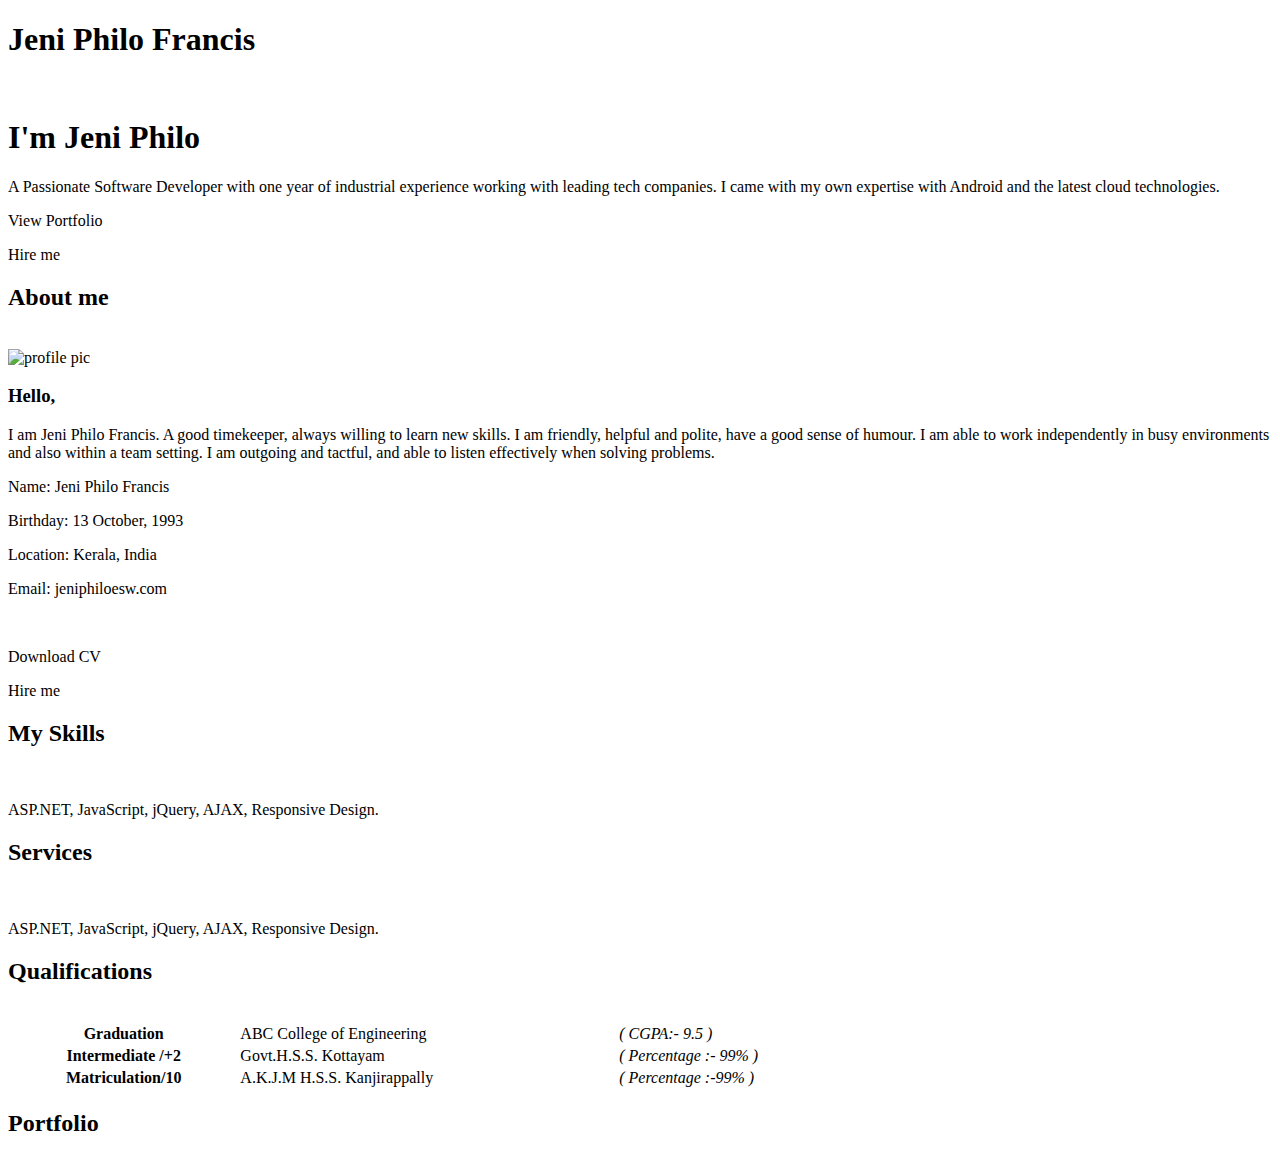
==== 5.2.22 Resume.html @ f6ac975e "Add files via upload" ====
<!DOCTYPE html>
<html>
   
<head> 
    <link rel="stylesheet" href="myresumecss.css" type="text/css"></link>
    
    <title>  
        Jeni Philo Francis 
    </title>
</head>

<body>
<!-- The contents in the page visible to the user comes under body tag. -->

<h1>Jeni Philo Francis</h1>
<br>
<div class="description">
<h1> I'm Jeni Philo </h1>
<p > A Passionate Software Developer with one year of industrial experience
    working with leading tech companies. I came with my own expertise with
    Android and the latest cloud technologies.</p>

<div class ="viewbutton my-div-0">
    <p>
        View Portfolio
    </p>
    <!-- <img src="https://www.google.com/url?sa=i&url=https%3A%2F%2Fwww.flaticon.com%2Fpremium-icon%2Fmail_666162&psig=AOvVaw2ggRSZdCzppVELH-MJvFXC&ust=1644228983227000&source=images&cd=vfe&ved=0CAsQjRxqFwoTCIDe2rfs6vUCFQAAAAAdAAAAABAK"
    alt="mail Logo" width="30px" height="30px">-->
    </div>
    <div class ="btnhireme my-div-0">
<p>
    Hire me 
</p>
</div>

</div>
<div class="divspacing">
    
</div>
<div class="about">
    <h2 class =" cardheadding"> About me </h2>
    <div>
        <br>
        <img src= "E:\from downloads/photo.jpg "alt="profile pic" width= "100" height="125" >
<!--"https://assets.webiconspng.com/uploads/2016/11/account_avatar_male_man_person_profile_user_icon_434194.png"-->
        <h3> Hello, </h3>
    <p class="classbody" > 
    I am Jeni Philo Francis. A good timekeeper, always willing to learn new skills.
    I am friendly, helpful and polite, have a good sense of humour. 
    I am able to work independently in busy environments and also within a team setting.
    I am outgoing and tactful, and able to listen effectively when solving problems.</p>
        
    <div class="division">
        <p>Name: <span class="text-dark">Jeni Philo Francis </span></p>
        <p>Birthday: <span class="text-dark">13 October, 1993</span></p>
    </div>
    <div class="division">
        <p>Location: <span class="text-dark">Kerala, India</span></p>
        <p>Email: <span class="text-dark">jeniphiloesw.com</span></p>
    </div>
    <br>
<div>
</div>
    <div class ="cv">
        <p>
           Download CV
        </p>
    </div>
    <div class ="sechire">
        <p>
              Hire me
        </p>
        
    </div>
</div>

</div>    

<div class="divspacing"></div>

<div class="about">
    <h2 class =" cardheadding"> My Skills </h2>
<br>
<div class="classecsbody">
<p > 
    ASP.NET, JavaScript, jQuery, AJAX, Responsive Design. </p>

</div>
</div>

<div class="divspacing"></div>

<div class="about">
    <h2 class =" cardheadding"> Services </h2>
<br>
<div class="classecsbody">
<p > 
    ASP.NET, JavaScript, jQuery, AJAX, Responsive Design. </p>

</div>
</div>

<div class="divspacing"></div>
<div class="about">
<h2> Qualifications </h2>
<br>
<table 
style="width:70%" >
    <tr>
      <th> Graduation</th>
      <td>ABC College of Engineering</td>
      <td><em> ( CGPA:- 9.5 )</em></td>
    </tr>
    <tr>
      <th>Intermediate /+2</th>
      <td>Govt.H.S.S. Kottayam</td>
      <td><em>( Percentage :- 99% )</em></td>
    </tr>
    <tr>
      <th>Matriculation/10 </th>
      <td>A.K.J.M H.S.S. Kanjirappally</td>
      <td><em>( Percentage :-99% )</td>
    </tr>
  </table>
</div>

<div class="divspacing"></div>
<div class="about">
    <h2> Portfolio </h2>

</div>


<!--
<ol type="I"> 
<li class="one"> <strong> Graduation  </strong> </li>
<p> <strong> ABC College of Engineering </strong>  </p>
<p><em> ( CGPA:- 9.5 )</em></p>
<li class="one"><strong> Intermediate /+2</strong> </li>
<p> <strong>Govt.H.S.S. Kottayam</strong></p>
<ul>
    <li><em>( Percentage :- 99% )</em></li>
</ul>
<li class="one"><strong> Matriculation/10 </strong> </li>
<p> <strong> A.K.J.M H.S.S. Kanjirappally  </strong></p>
<ul>
    <li> <em>( Percentage :-99% ) </em> </li></ul>
</ol>
</em>
-->

<!--
    <h3> Experience</h3>
<ol type="I"> 
<li class="one"><strong> Silver Builders <em> - Assistant Engineer </em> </strong> </li>
<p> <em> ( Dec2020 - feb 2021 )</em> </p>
<li 
class="one"><strong> A.J Constructions <em> - Design Engineer </em> </strong> 
</li>
<p><em>  ( Feb 2021 - Jan 2022 ) </em> </p>
</ol>

<h3> Current Skills </h3>

<ul> 
<li> <em>  Active listening skills.</em> </li>
<li> <em> Problem solving.</em></li>
<li> <em>  Time management.</em></li>
</ul>
-->

</body>

</html>
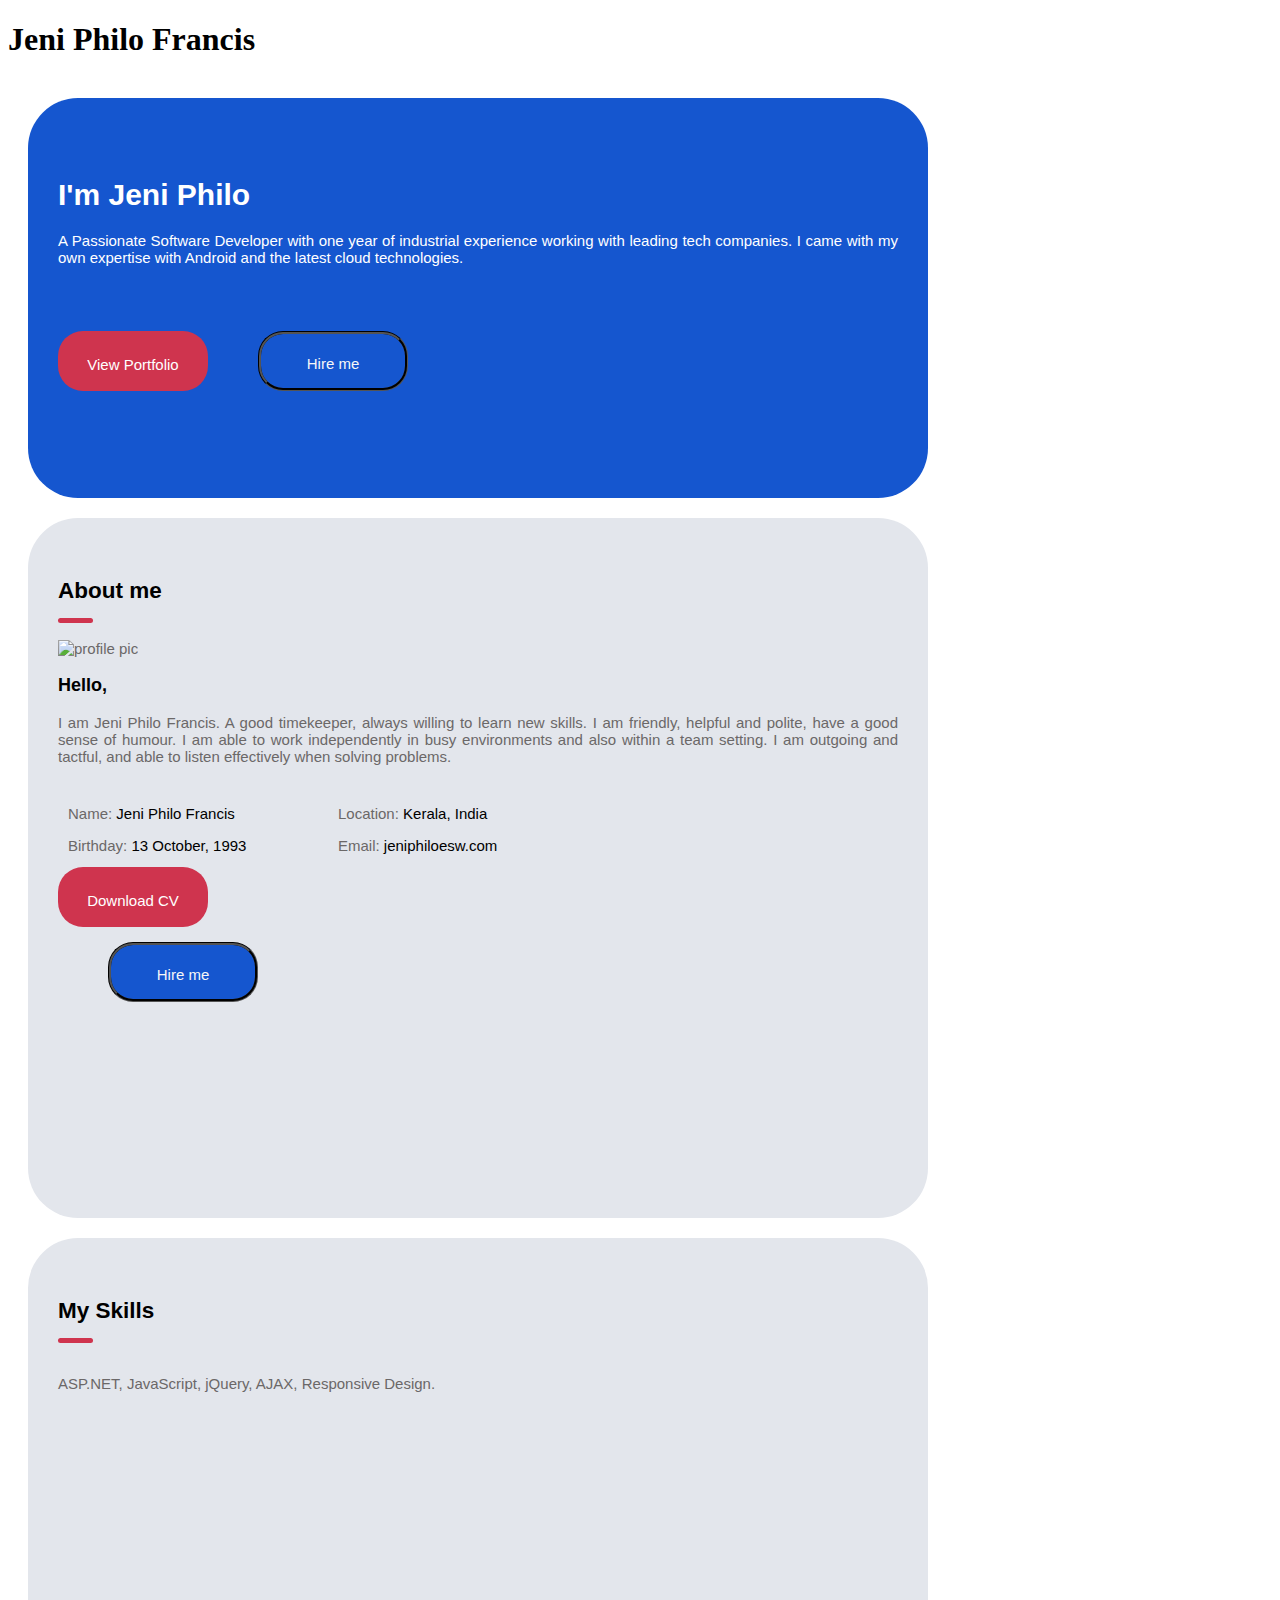
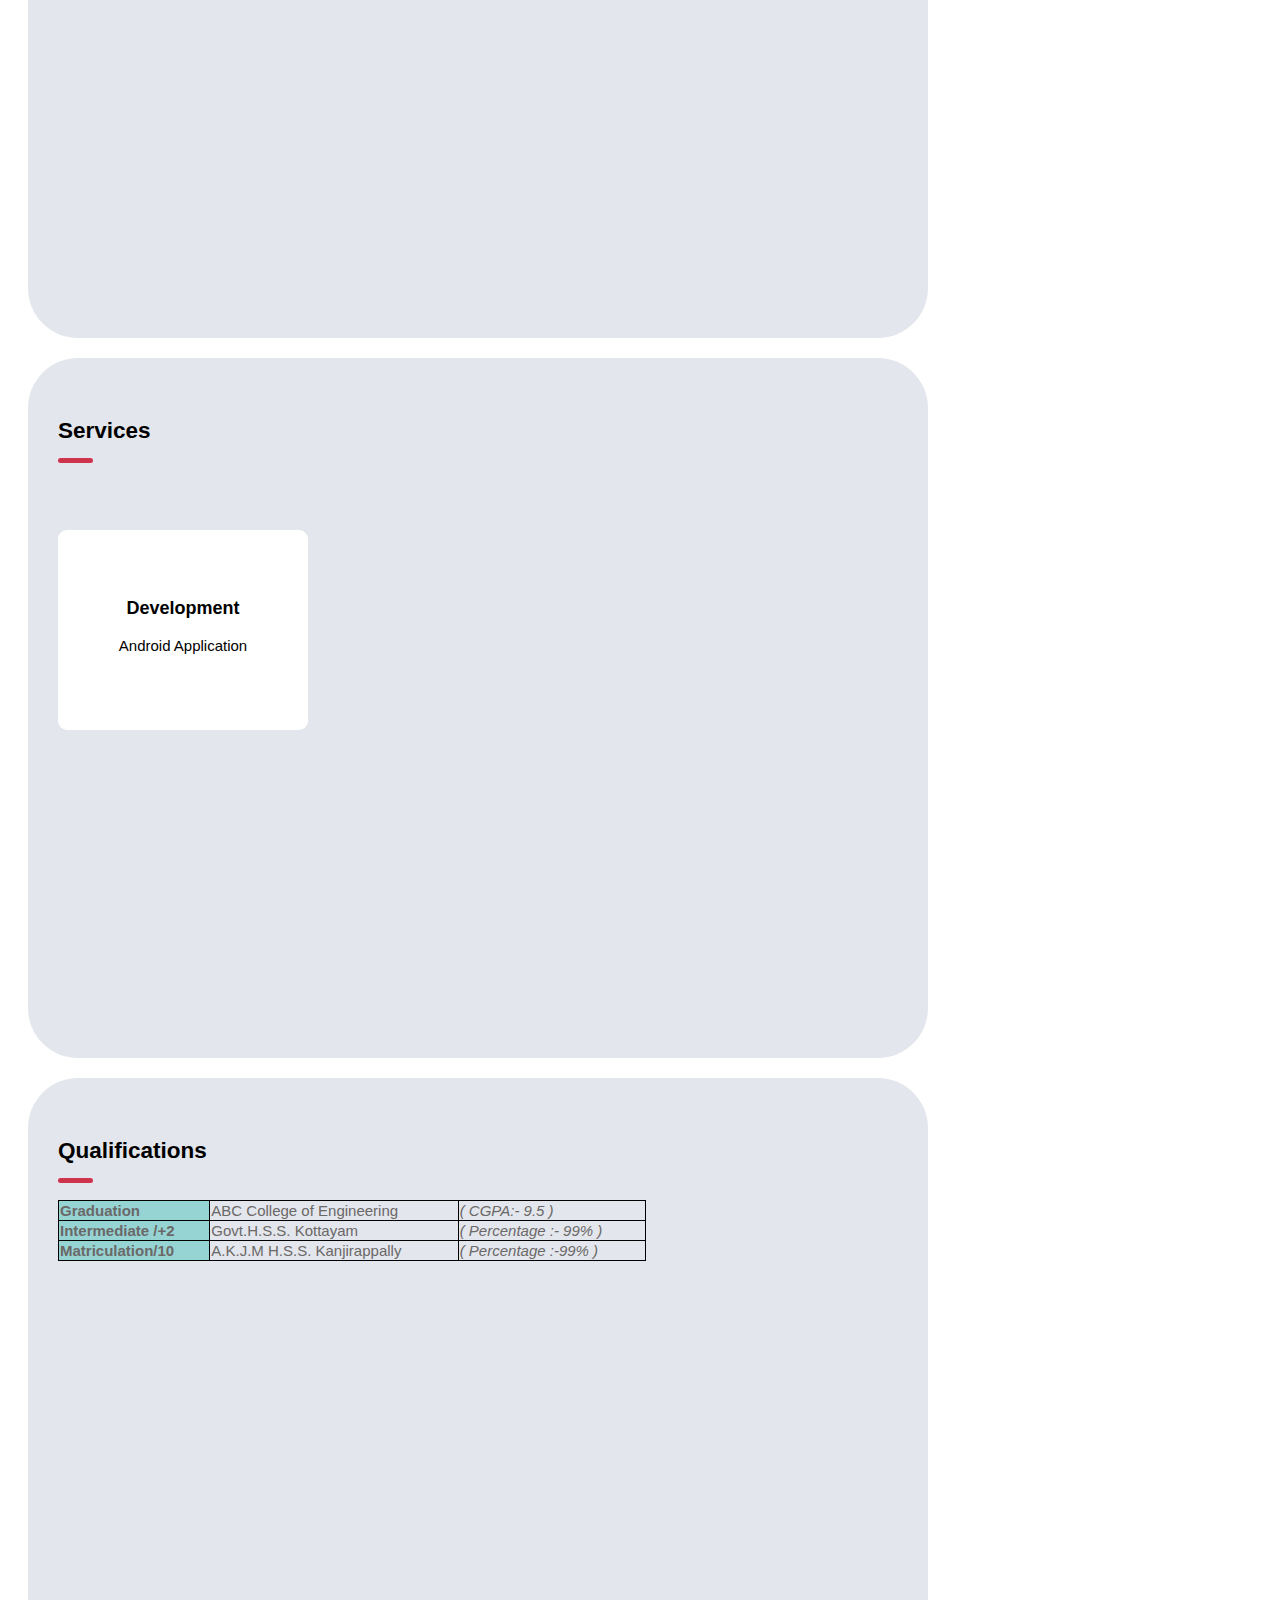
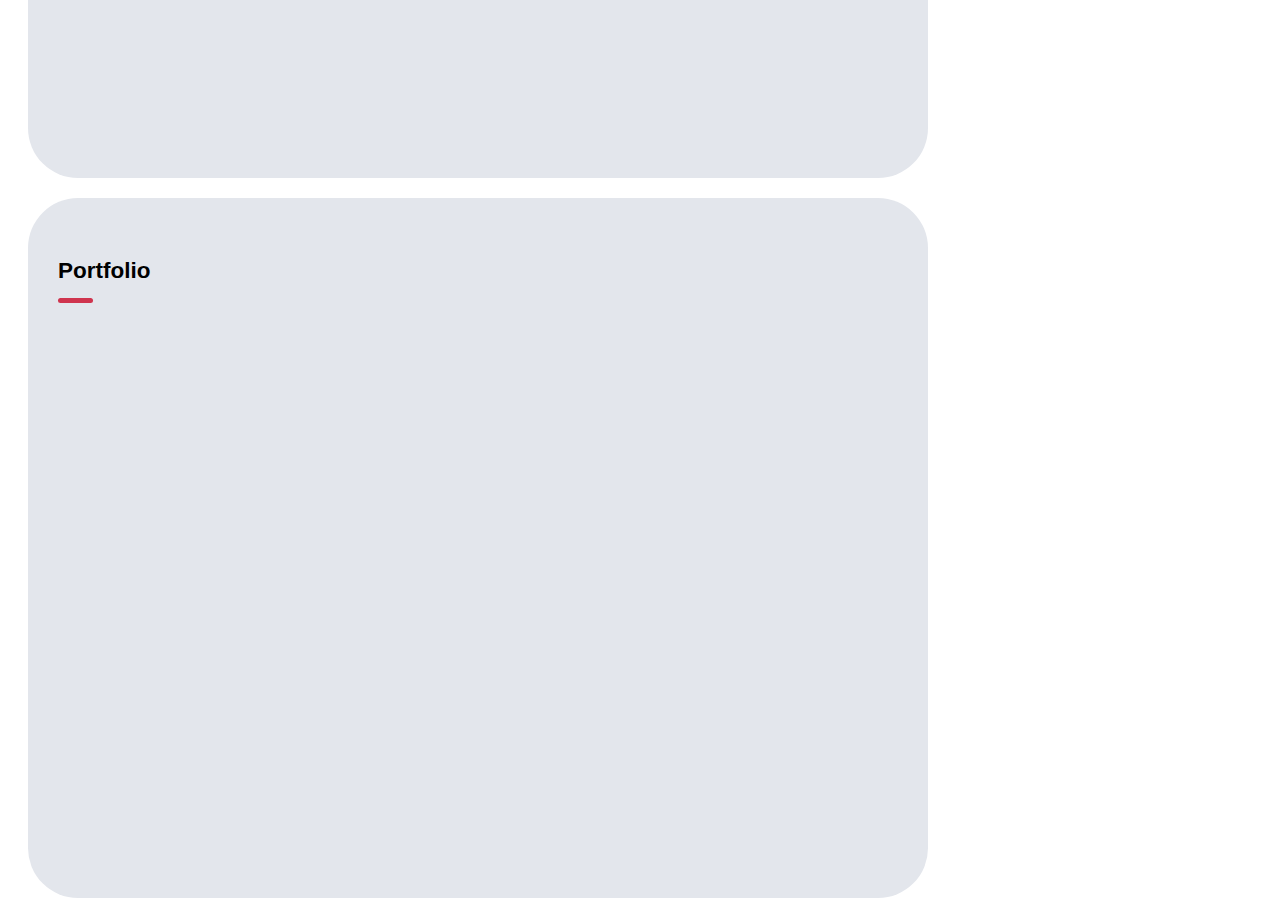
==== commit 8b55ee90: "Add files via upload" ====
--- a/5.2.22 Resume.html
+++ b/5.2.22 Resume.html
@@ -93,9 +93,11 @@
 <div class="about">
     <h2 class =" cardheadding"> Services </h2>
 <br>
-<div class="classecsbody">
-<p > 
-    ASP.NET, JavaScript, jQuery, AJAX, Responsive Design. </p>
+<div class="servicebody">
+<h3> Development</h3>
+<p>
+    Android Application
+</p>
 
 </div>
 </div>
--- a/myresumecss.css
+++ b/myresumecss.css
@@ -0,0 +1,186 @@
+h3{
+    font-family: Arial, Helvetica, sans-serif;
+    font-size: large;
+    color: black;
+    padding: left 3pt;
+}
+.one{
+    font-family: serif;
+    padding-left: 2pt;
+    color: brown;
+
+}
+.box{
+    width: 350px;
+    height: 150px;
+    margin: 10px;
+    padding: 25px;
+    border: 5px solid black;
+}
+.description{
+    background-color:rgb(21, 86, 207);
+    color:white;
+    padding: 60px 30px;
+    box-sizing: border-box;
+    border-radius: 50px;
+    width: 900px;
+    height: 400px;
+    font-size: 15px;
+    text-align:left;
+    margin-left: 20px;
+    text-align: justify;
+    font-family: Arial, Helvetica, sans-serif;
+}
+.viewbutton{
+    float: left;
+    margin-top: 50px;
+    cursor: pointer;
+    border-radius: 25px;
+    color: #fff;
+    padding: 10px; 
+    width: 150px;
+    height: 60px;  
+    background: #cf344e;
+    font-size: 15px;
+    text-align: center;
+    box-sizing: border-box;
+  }
+  
+  .divspacing{
+    
+      height: 20px;
+  }
+  .classecbody{
+      margin-top: 35px;
+  }
+
+  .btnhireme{
+    float: left;
+    margin-top: 50px;
+    margin-left: 50px;
+    cursor: pointer;
+    border-radius: 25px;
+    background: rgb(21, 86, 207);
+    padding: 6px; 
+    width: 150px;
+    height: 60px;  
+    color: rgb(247, 247, 247);
+    font-size: 15px;
+    text-align: center;
+    box-sizing: border-box;
+    border-style: groove;
+    border-color: black;
+  }
+
+  .cv{
+    box-sizing: border-box;
+    margin-top:70px;
+    cursor: pointer;
+    border-radius: 25px;
+    color: #fff;
+    padding: 10px; 
+    width: 150px;
+    height: 60px;  
+    background: #cf344e;
+    font-size: 15px;
+    text-align: center;
+  }
+  .cv:hover{
+    background: rgb(21, 86, 207);
+    cursor: pointer;
+  }
+  .sechire{
+    box-sizing: border-box;
+    float: left;
+    margin-top: 15px;
+    margin-left: 50px;
+    cursor: pointer;
+    border-radius: 25px;
+    background: rgb(21, 86, 207);
+    padding: 6px;
+    width: 150px;
+    height: 60px;  
+    color: rgb(247, 247, 247);
+    font-size: 15px;
+    text-align: center;
+    border-style: groove;
+    border-color: black;
+  }
+  .sechire:hover{
+    background: #cf344e;
+    cursor: pointer;
+  }
+table,td {
+    border:1px solid black;
+    border-collapse: collapse;
+  }
+  th{
+    background-color: #96D4D4; 
+    border:1px solid black;
+  }
+  .viewbutton:hover {
+    background-color: rgb(58, 147, 231);
+    cursor: pointer;
+  }
+  .btnhireme:hover{
+      background-color: rgb(228, 233, 238);
+      color: #000;
+      cursor: pointer;
+  }
+.about{ 
+    background-color:rgb(227, 230, 236);
+    color:rgb(107, 104, 104);
+    padding: 60px 30px;
+    box-sizing: border-box;
+    border-radius: 50px;
+    width: 900px;
+    height: 700px;
+    font-size: 15px;
+    text-align:left;
+    margin-left: 20px;
+    text-align: justify;
+    font-family: Arial, Helvetica, sans-serif;
+}
+.about h2::before{
+    top: 40px;
+    content: "";
+    height: 5px;
+    width: 35px;
+    position:absolute;
+    border-radius: 4px;
+    background-color: #cf344e;
+}
+.about h2{
+    color: #000;
+    position:relative;
+    margin-top: 0%;
+}
+.division{
+    float: left;
+    border-radius: 25px;
+    padding: 10px; 
+    width: 250px;
+    height: 60px;  
+}
+.text-dark{
+    color: #000;
+}
+.servicebody{
+    float: left;
+    margin-top: 50px;
+    cursor: pointer;
+    border-radius: 9px;
+    color: #000;
+    padding: 50px; 
+    width: 250px;
+    height: 200px;  
+    background: #fff;
+    font-size: 15px;
+    text-align: center;
+    box-sizing: border-box;
+}
+.servicebody:hover{
+    background-color: #cf344e; 
+    color: #fff;
+}
+
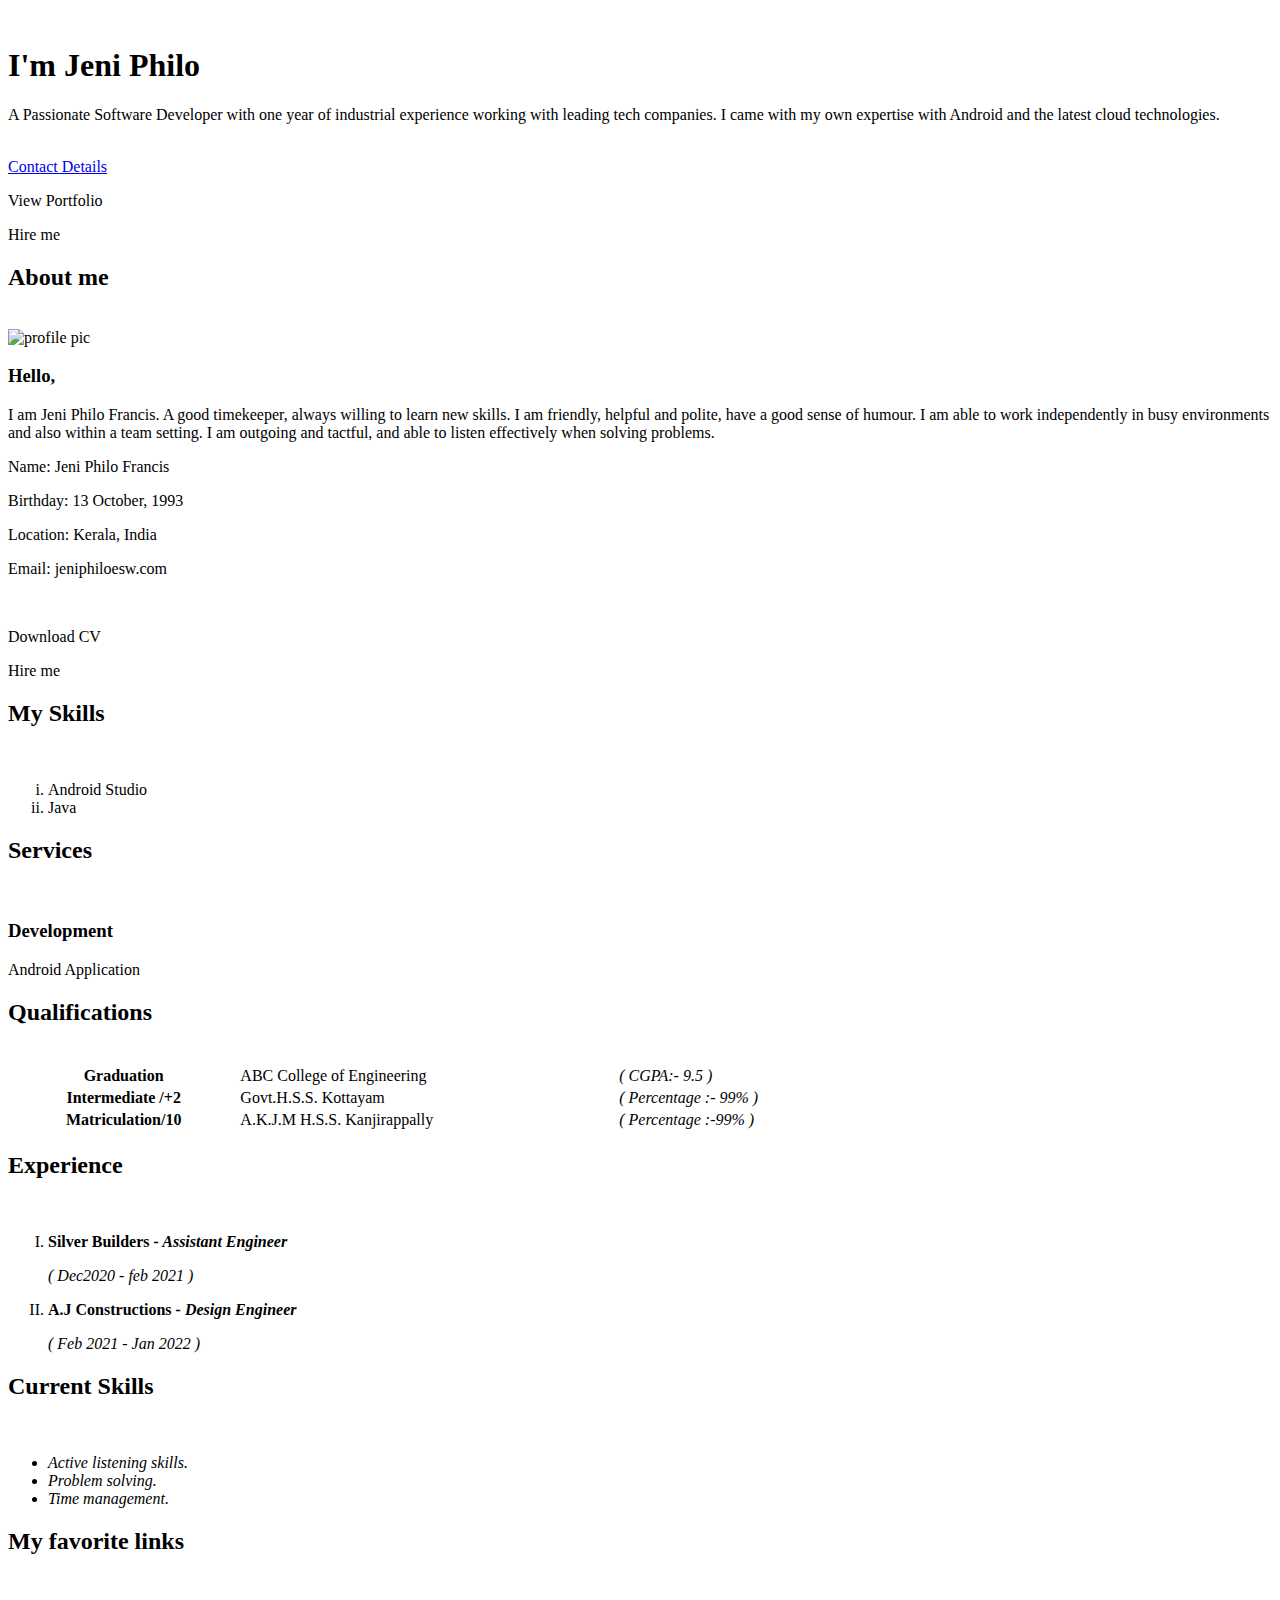
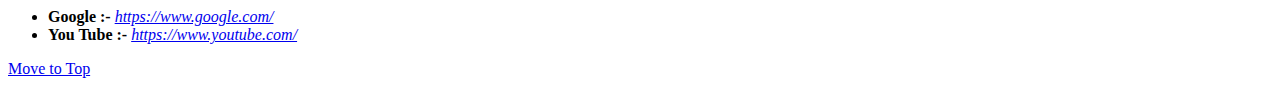
==== commit 62c6dfc5: "Add files via upload" ====
--- a/5.2.22 Resume.html
+++ b/5.2.22 Resume.html
@@ -11,14 +11,18 @@
 
 <body>
 <!-- The contents in the page visible to the user comes under body tag. -->
-
-<h1>Jeni Philo Francis</h1>
 <br>
 <div class="description">
 <h1> I'm Jeni Philo </h1>
 <p > A Passionate Software Developer with one year of industrial experience
     working with leading tech companies. I came with my own expertise with
-    Android and the latest cloud technologies.</p>
+    Android and the latest cloud technologies.
+<br/>
+
+</p>
+<br/>
+<a class="contacts" href="contactdetails.html"> Contact Details</a>
+<br/>
 
 <div class ="viewbutton my-div-0">
     <p>
@@ -35,14 +39,14 @@
 
 </div>
 <div class="divspacing">
-    
+   
 </div>
 <div class="about">
     <h2 class =" cardheadding"> About me </h2>
     <div>
         <br>
-        <img src= "E:\from downloads/photo.jpg "alt="profile pic" width= "100" height="125" >
-<!--"https://assets.webiconspng.com/uploads/2016/11/account_avatar_male_man_person_profile_user_icon_434194.png"-->
+        <img src= "https://assets.webiconspng.com/uploads/2016/11/account_avatar_male_man_person_profile_user_icon_434194.png"alt="profile pic" width= "100" height="125" >
+<!---->
         <h3> Hello, </h3>
     <p class="classbody" > 
     I am Jeni Philo Francis. A good timekeeper, always willing to learn new skills.
@@ -78,19 +82,20 @@
 
 <div class="divspacing"></div>
 
-<div class="about">
+<div class="secabout">
     <h2 class =" cardheadding"> My Skills </h2>
 <br>
 <div class="classecsbody">
-<p > 
-    ASP.NET, JavaScript, jQuery, AJAX, Responsive Design. </p>
-
+    <ol type="i">
+        <li>Android Studio</li>
+        <li>Java</li> 
+    </ol> 
 </div>
 </div>
 
 <div class="divspacing"></div>
 
-<div class="about">
+<div class="secabout">
     <h2 class =" cardheadding"> Services </h2>
 <br>
 <div class="servicebody">
@@ -103,7 +108,7 @@
 </div>
 
 <div class="divspacing"></div>
-<div class="about">
+<div class="secabout">
 <h2> Qualifications </h2>
 <br>
 <table 
@@ -126,50 +131,45 @@
   </table>
 </div>
 
+
+
 <div class="divspacing"></div>
-<div class="about">
-    <h2> Portfolio </h2>
-
+<div class="secabout">
+    <h2> Experience </h2>
+    <br/>
+    <ol type="I"> 
+        <li class="one"><strong> Silver Builders <em> - Assistant Engineer </em> </strong> </li>
+        <p> <em> ( Dec2020 - feb 2021 )</em> </p>
+        <li 
+        class="one"><strong> A.J Constructions <em> - Design Engineer </em> </strong> 
+        </li>
+        <p><em>  ( Feb 2021 - Jan 2022 ) </em> </p>
+        </ol>
 </div>
 
 
-<!--
-<ol type="I"> 
-<li class="one"> <strong> Graduation  </strong> </li>
-<p> <strong> ABC College of Engineering </strong>  </p>
-<p><em> ( CGPA:- 9.5 )</em></p>
-<li class="one"><strong> Intermediate /+2</strong> </li>
-<p> <strong>Govt.H.S.S. Kottayam</strong></p>
+
+<div class="divspacing"></div>
+<div class="secabout">
+    <h2> Current Skills </h2>
+    <br/>
+    <ul> 
+        <li> <em>  Active listening skills.</em> </li>
+        <li> <em> Problem solving.</em></li>
+        <li> <em>  Time management.</em></li>
+        </ul>
+</div>
+
+<div class="divspacing"></div>
+<div class="secabout">
+    <h2>  My favorite links </h2>
+<br/>
 <ul>
-    <li><em>( Percentage :- 99% )</em></li>
+<li>  <strong> Google :- </strong> <a href="https://www.google.com/"  target="_blank"> <em> https://www.google.com/ </em> </a> </li> 
+<li>  <strong> You Tube :-</strong> <a href=" https://www.youtube.com/"  target="_blank"><em> https://www.youtube.com/ </em> </a> </li> 
 </ul>
-<li class="one"><strong> Matriculation/10 </strong> </li>
-<p> <strong> A.K.J.M H.S.S. Kanjirappally  </strong></p>
-<ul>
-    <li> <em>( Percentage :-99% ) </em> </li></ul>
-</ol>
-</em>
--->
 
-<!--
-    <h3> Experience</h3>
-<ol type="I"> 
-<li class="one"><strong> Silver Builders <em> - Assistant Engineer </em> </strong> </li>
-<p> <em> ( Dec2020 - feb 2021 )</em> </p>
-<li 
-class="one"><strong> A.J Constructions <em> - Design Engineer </em> </strong> 
-</li>
-<p><em>  ( Feb 2021 - Jan 2022 ) </em> </p>
-</ol>
-
-<h3> Current Skills </h3>
-
-<ul> 
-<li> <em>  Active listening skills.</em> </li>
-<li> <em> Problem solving.</em></li>
-<li> <em>  Time management.</em></li>
-</ul>
--->
+<a href="#top"> Move to Top</a>
 
 </body>
 
